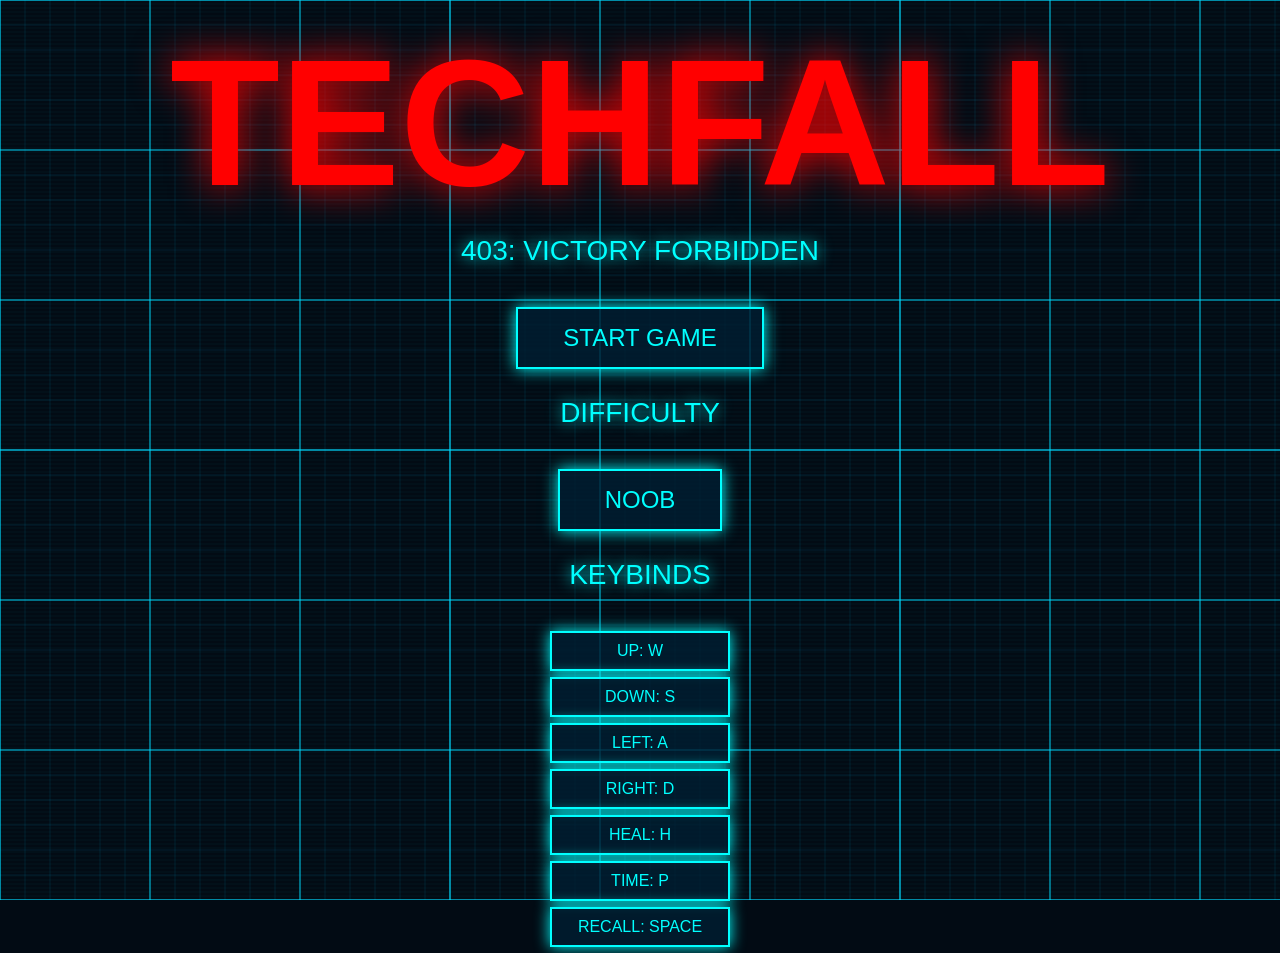
==== index.html @ cd37a472 "major updates" ====
<!DOCTYPE html>
<html>
<head>
  <meta charset="UTF-8">
  <title>TECH VS PLAYER</title>
  <link rel="stylesheet" href="intro.css">
</head>
<body>
  <canvas id="introCanvas"></canvas>

  <div class="intro-ui">
    <h1 class="title">TECHFALL</h1>
    <p class="subtitle">403: VICTORY FORBIDDEN</p>

    <button onclick="startGame()">START GAME</button>

  <div class="difficulty">
    <p  class="subtitle">DIFFICULTY</p>
    <button id="difficultyButton" onclick="cycleDifficulty()">
      NOOB
    </button>
  </div>

  <div class="keybinds">
  <p class="subtitle">KEYBINDS</p>

  <button class="keybind-button" data-action="up">UP: W</button>
  <button class="keybind-button" data-action="down">DOWN: S</button>
  <button class="keybind-button" data-action="left">LEFT: A</button>
  <button class="keybind-button" data-action="right">RIGHT: D</button>
  <button class="keybind-button" data-action="heal">HEAL: H</button>
  <button class="keybind-button" data-action="time">TIME: P</button>
  <button class="keybind-button" data-action="recall">RECALL: SPACE</button>
</div>

  </div>

  <script src="js/intro.js"></script>
</body>
</html>
---- intro.css ----
body {
  margin: 0;
  overflow: hidden;
  background: #020b14;
  font-family: Arial, sans-serif;
}

canvas {
  display: block;
}

#introCanvas {
  position: fixed;
  inset: 0;
  width: 100%;
  height: 100%;
  z-index: 0;
}

.intro-ui {
  position: relative;
  z-index: 1;
  text-align: center;
  margin-top: 8vh;
  color: cyan;
}

.title {
  color: red;
  font-size: 90px;
  text-shadow: 0 0 20px red;
  animation: dropIn 1.2s ease-out forwards;
}

.subtitle {
  font-size: 28px;
  color: cyan;
  text-shadow: 0 0 15px cyan;
  margin-bottom: 40px;
}

button {
  display: block;
  margin: 15px auto;
  padding: 15px 45px;
  font-size: 24px;
  color: cyan;
  background: rgba(0, 30, 50, 0.8);
  border: 2px solid cyan;
  cursor: pointer;
  box-shadow: 0 0 15px cyan;
  transition:
    transform 0.25s ease,
    box-shadow 0.25s ease,
    color 0.25s ease,
    border-color 0.25s ease,
    width 0.25s ease,
    font-size 0.25s ease;
}

button:hover {
  color: red;
  border-color: red;
  box-shadow: 0 0 25px red;
  transform: scale(1.08);
}

#optionsPanel {
  display: none;
  margin-top: 20px;
  font-size: 22px;
}

label {
  display: block;
  margin: 10px;
}

@keyframes dropIn {
  from {
    transform: translateY(-300px) scale(4);
    opacity: 0;
  }
  to {
    transform: translateY(0) scale(2);
    opacity: 1;
  }
}

.keybind-button {
  width: 180px;
  height: 40px;

  padding: 0;

  font-size: 16px;

  margin: 6px auto;

  white-space: nowrap;
  overflow: hidden;

  text-align: center;
}
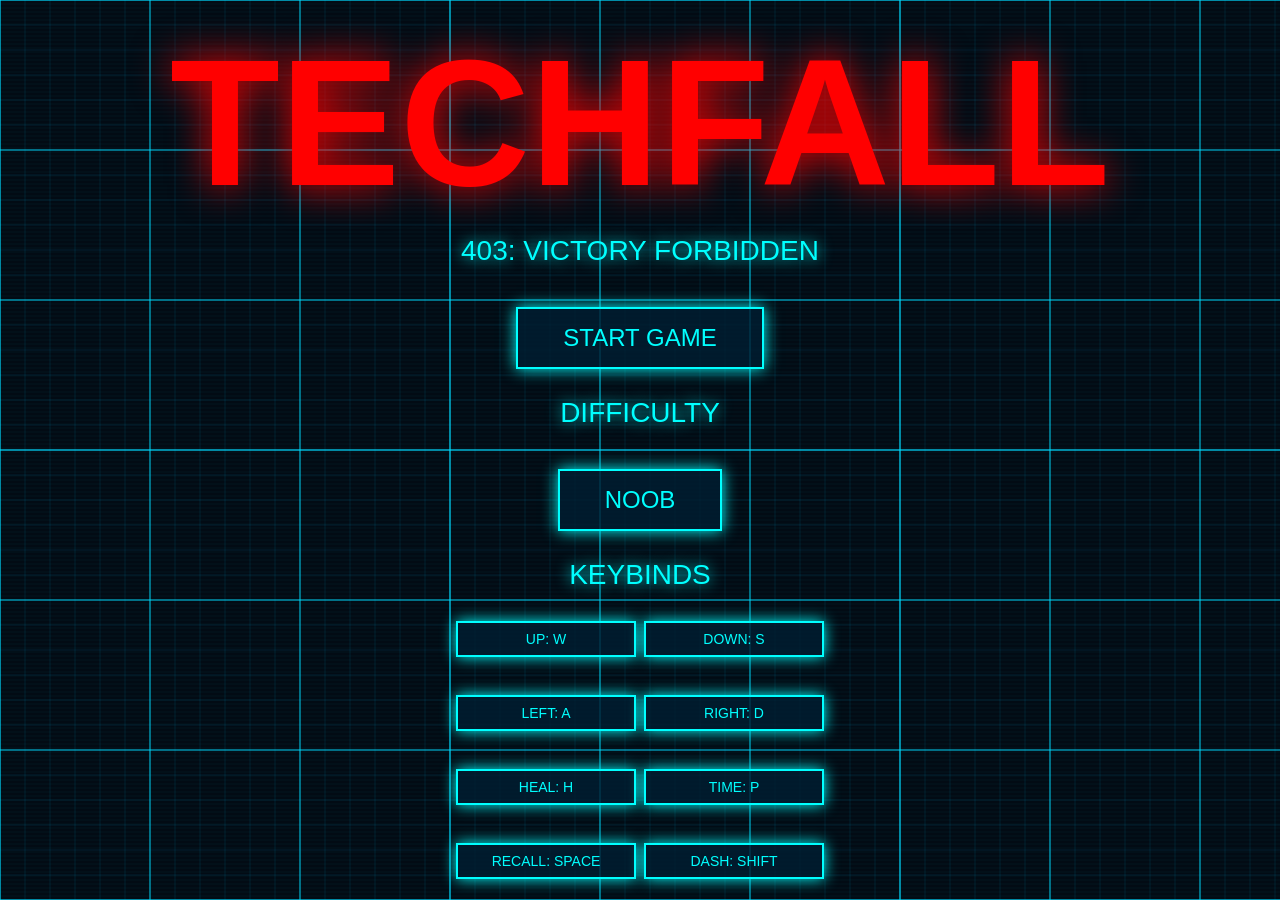
==== commit bede5b0c: "W" ====
--- a/index.html
+++ b/index.html
@@ -2,7 +2,7 @@
 <html>
 <head>
   <meta charset="UTF-8">
-  <title>TECH VS PLAYER</title>
+  <title>BOIS VS TECH</title>
   <link rel="stylesheet" href="intro.css">
 </head>
 <body>
@@ -22,16 +22,22 @@
   </div>
 
   <div class="keybinds">
-  <p class="subtitle">KEYBINDS</p>
+    <p class="subtitle">KEYBINDS</p>
 
-  <button class="keybind-button" data-action="up">UP: W</button>
-  <button class="keybind-button" data-action="down">DOWN: S</button>
-  <button class="keybind-button" data-action="left">LEFT: A</button>
-  <button class="keybind-button" data-action="right">RIGHT: D</button>
-  <button class="keybind-button" data-action="heal">HEAL: H</button>
-  <button class="keybind-button" data-action="time">TIME: P</button>
-  <button class="keybind-button" data-action="recall">RECALL: SPACE</button>
-</div>
+    <div class="keybind-grid">
+      <button class="keybind-button" data-action="up">UP: W</button>
+      <button class="keybind-button" data-action="down">DOWN: S</button>
+
+      <button class="keybind-button" data-action="left">LEFT: A</button>
+      <button class="keybind-button" data-action="right">RIGHT: D</button>
+
+      <button class="keybind-button" data-action="heal">HEAL: H</button>
+      <button class="keybind-button" data-action="time">TIME: P</button>
+
+      <button class="keybind-button" data-action="recall">RECALL: SPACE</button>
+      <button class="keybind-button" data-action="dash">DASH: SHIFT</button>
+    </div>
+  </div>
 
   </div>
 
--- a/intro.css
+++ b/intro.css
@@ -87,18 +87,26 @@
   }
 }
 
+.keybinds {
+  width: 400px;
+  margin: 0 auto;
+}
+
+.keybinds .subtitle {
+  text-align: center;
+  margin-bottom: 15px;
+}
+
+.keybind-grid {
+  display: grid;
+  grid-template-columns: repeat(2, 180px);
+  gap: 8px;
+  justify-content: center;
+}
+
 .keybind-button {
   width: 180px;
-  height: 40px;
-
+  height: 36px;
   padding: 0;
-
-  font-size: 16px;
-
-  margin: 6px auto;
-
-  white-space: nowrap;
-  overflow: hidden;
-
-  text-align: center;
-}
+  font-size: 14px;
+}
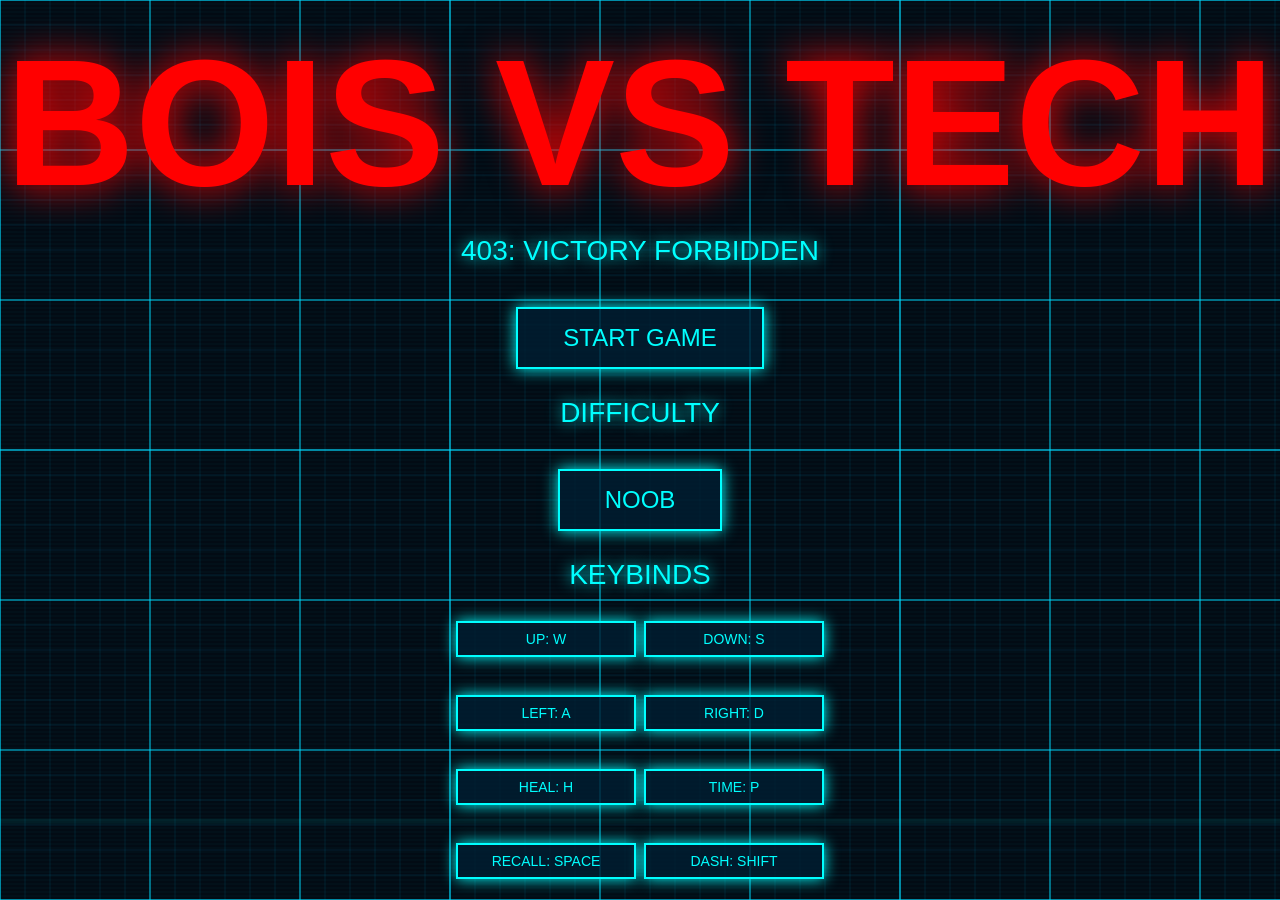
==== commit 4bdacd02: "change name" ====
--- a/index.html
+++ b/index.html
@@ -9,7 +9,7 @@
   <canvas id="introCanvas"></canvas>
 
   <div class="intro-ui">
-    <h1 class="title">TECHFALL</h1>
+    <h1 class="title">BOIS VS TECH</h1>
     <p class="subtitle">403: VICTORY FORBIDDEN</p>
 
     <button onclick="startGame()">START GAME</button>
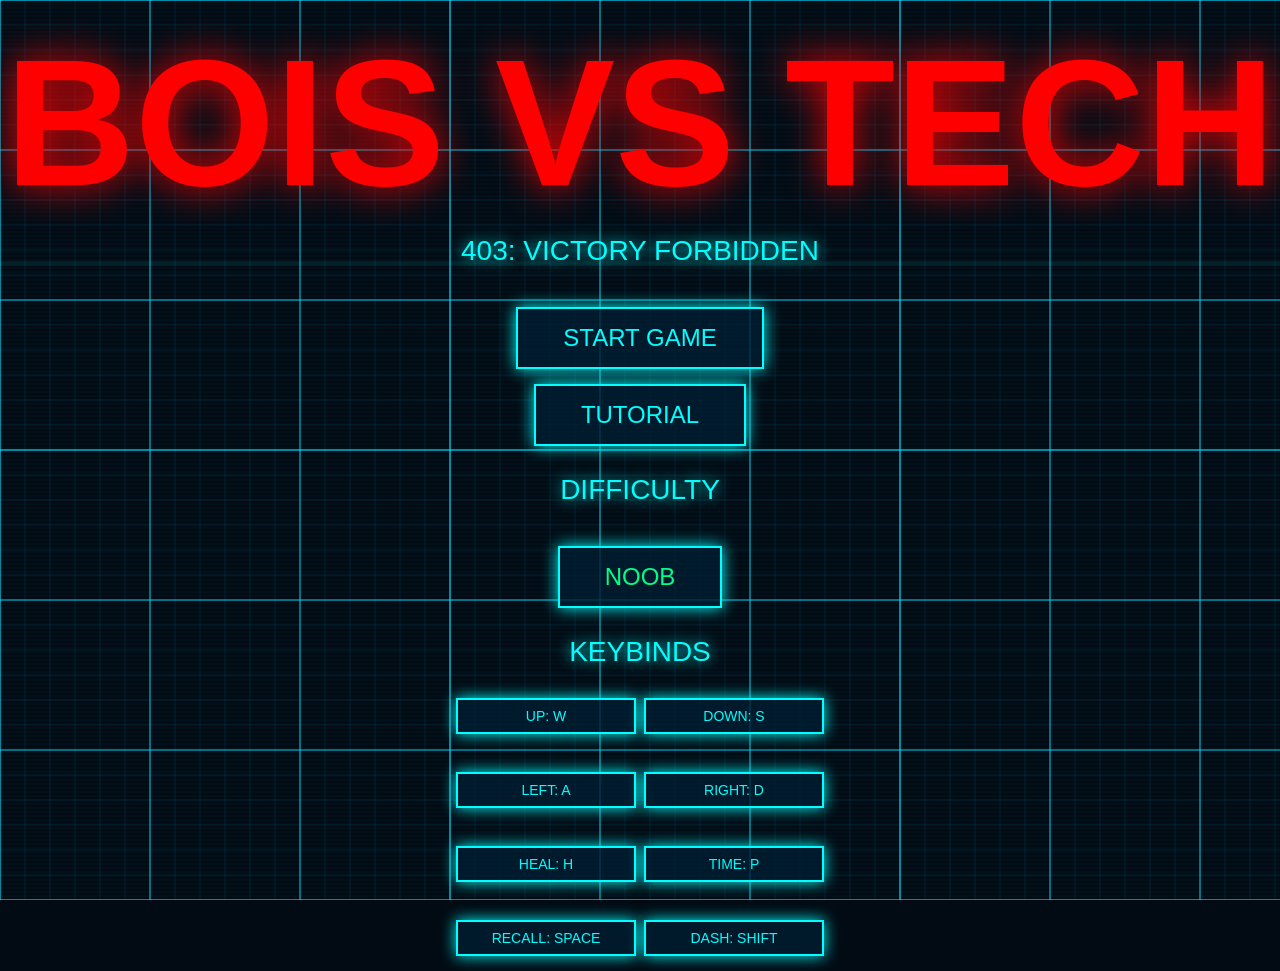
==== commit df0093bb: "stuff" ====
--- a/index.html
+++ b/index.html
@@ -13,6 +13,7 @@
     <p class="subtitle">403: VICTORY FORBIDDEN</p>
 
     <button onclick="startGame()">START GAME</button>
+    <button onclick="startTutorial()">TUTORIAL</button>
 
   <div class="difficulty">
     <p  class="subtitle">DIFFICULTY</p>
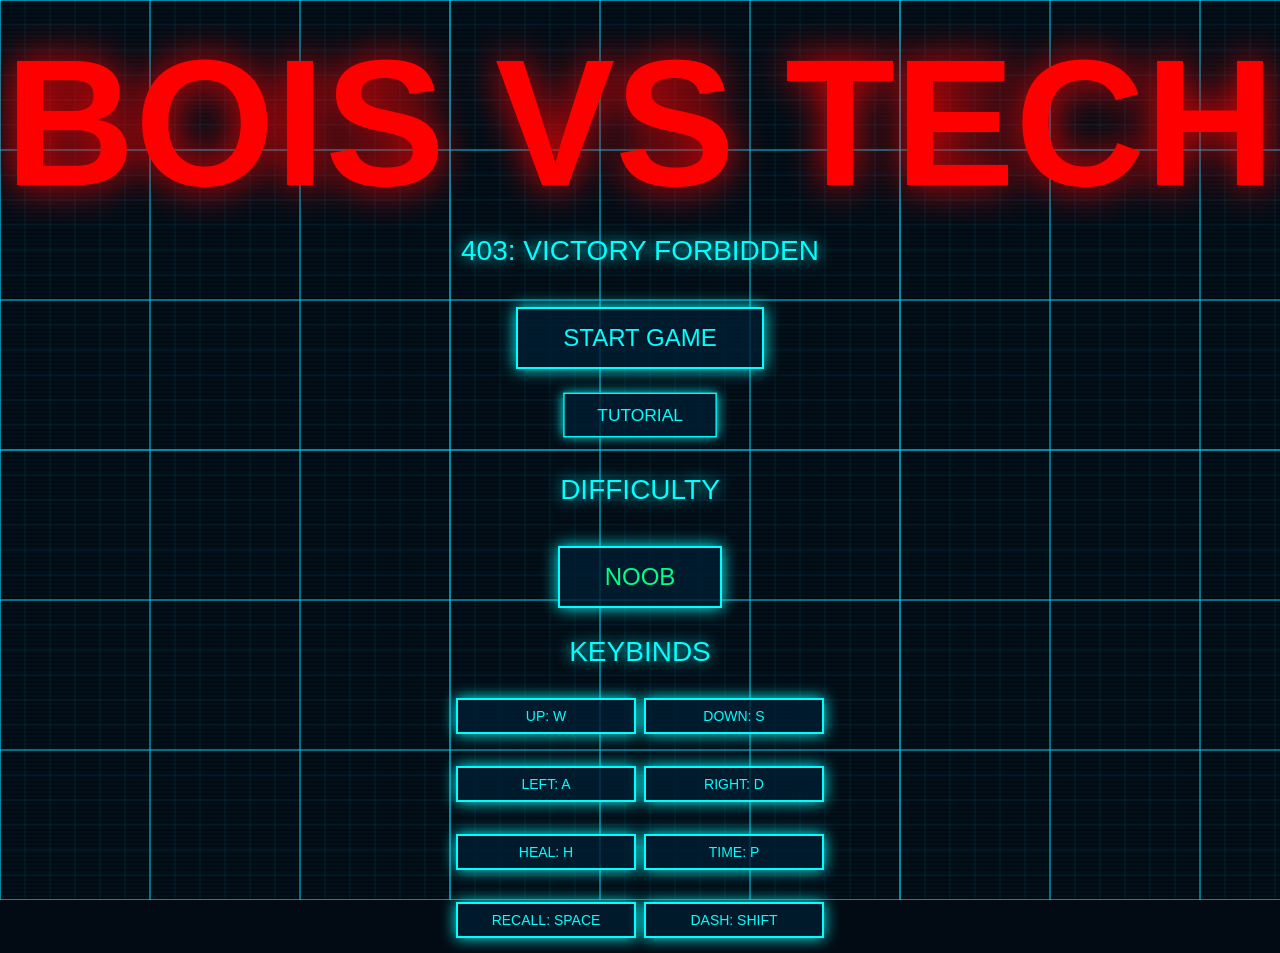
==== commit 758608db: "g" ====
--- a/index.html
+++ b/index.html
@@ -13,7 +13,7 @@
     <p class="subtitle">403: VICTORY FORBIDDEN</p>
 
     <button onclick="startGame()">START GAME</button>
-    <button onclick="startTutorial()">TUTORIAL</button>
+    <button onclick="startTutorial()" class = "small">TUTORIAL</button>
 
   <div class="difficulty">
     <p  class="subtitle">DIFFICULTY</p>
--- a/intro.css
+++ b/intro.css
@@ -37,6 +37,10 @@
   color: cyan;
   text-shadow: 0 0 15px cyan;
   margin-bottom: 40px;
+}
+
+.small {
+  transform: scale(0.725);
 }
 
 button {
@@ -100,7 +104,8 @@
 .keybind-grid {
   display: grid;
   grid-template-columns: repeat(2, 180px);
-  gap: 8px;
+  column-gap: 8px;
+  row-gap: 2px;
   justify-content: center;
 }
 
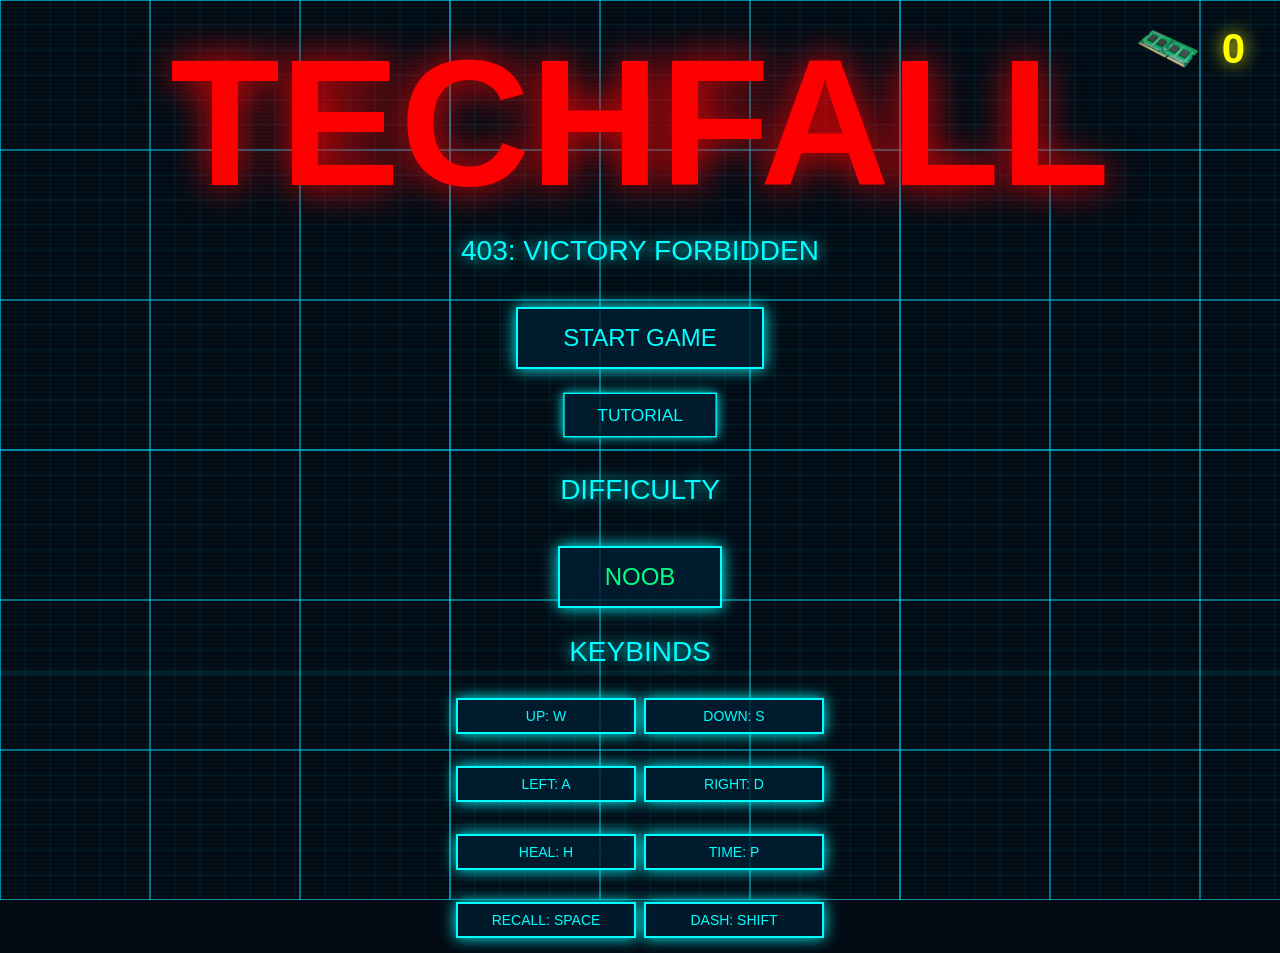
==== commit a420e256: "RAM IMPLEMENTATION" ====
--- a/index.html
+++ b/index.html
@@ -9,7 +9,11 @@
   <canvas id="introCanvas"></canvas>
 
   <div class="intro-ui">
-    <h1 class="title">BOIS VS TECH</h1>
+    <div id="ramCounter">
+    <img src="how-to-install-ram-one-a-motherboard-hero156711117076644-removebg-preview.png">
+    <span id="ramAmount">0</span>
+  </div>
+    <h1 class="title">TECHFALL</h1>
     <p class="subtitle">403: VICTORY FORBIDDEN</p>
 
     <button onclick="startGame()">START GAME</button>
--- a/intro.css
+++ b/intro.css
@@ -41,6 +41,13 @@
 
 .small {
   transform: scale(0.725);
+}
+
+.small:hover {
+  color: red;
+  border-color: red;
+  box-shadow: 0 0 25px red;
+  transform: scale(0.9);
 }
 
 button {
@@ -114,4 +121,27 @@
   height: 36px;
   padding: 0;
   font-size: 14px;
+}
+
+#ramCounter {
+  position: fixed;
+  top: 25px;
+  right: 35px;
+  display: flex;
+  align-items: center;
+  gap: 12px;
+
+  font-size: 42px;
+  font-weight: bold;
+  color: yellow;
+  text-shadow: 0 0 18px yellow;
+
+  pointer-events: none;
+  z-index: 10;
+}
+
+#ramCounter img {
+  width: 84px;
+  height: 48px;
+  object-fit: contain;
 }
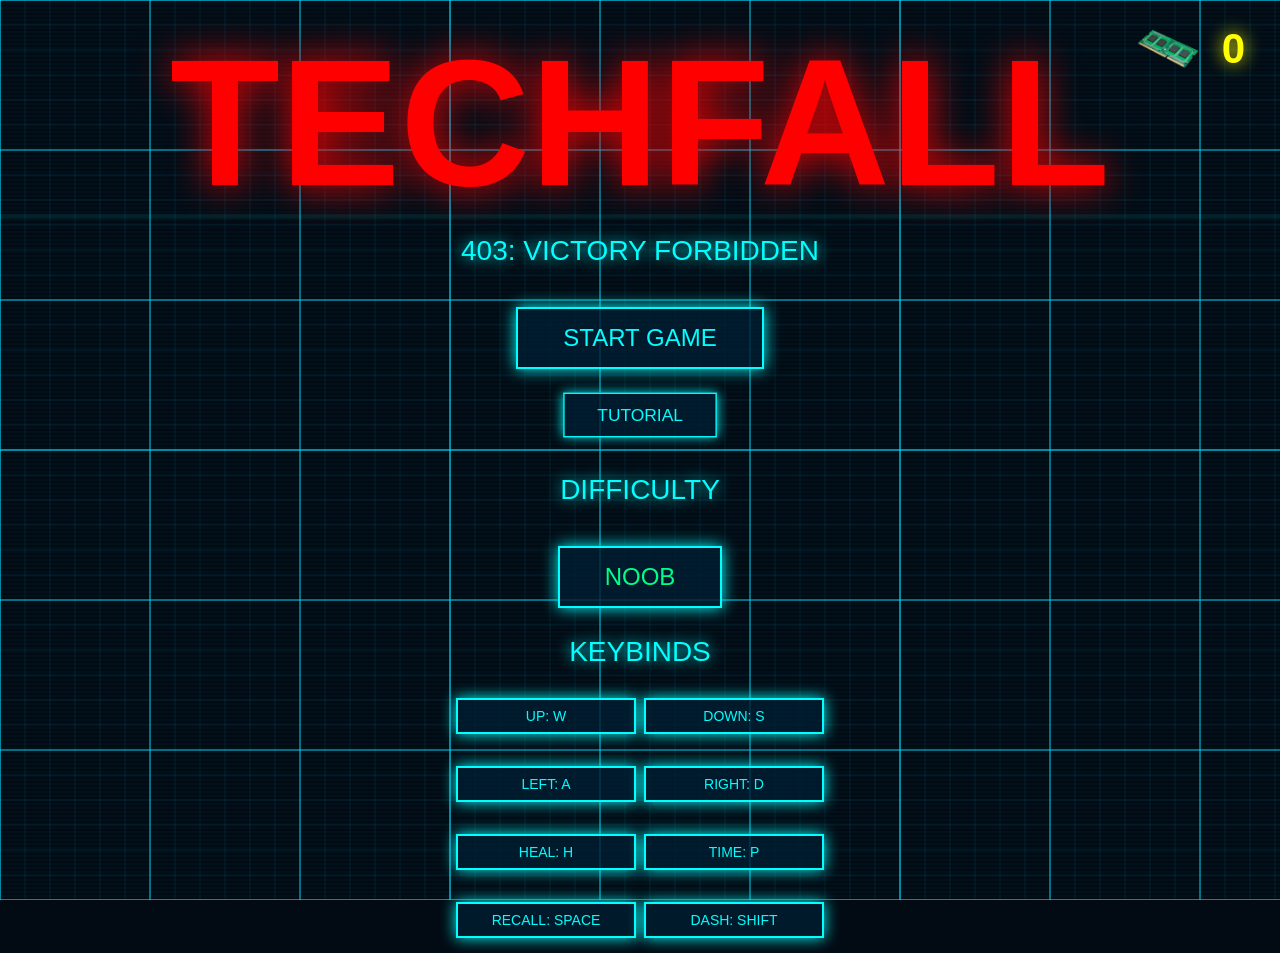
==== commit aada24a9: "W CHANGE, UNITE ALL HTML" ====
--- a/index.html
+++ b/index.html
@@ -2,50 +2,13 @@
 <html>
 <head>
   <meta charset="UTF-8">
-  <title>BOIS VS TECH</title>
-  <link rel="stylesheet" href="intro.css">
+  <title>TECHFALL</title>
+
+  <link id="pageStyle" rel="stylesheet" href="intro.css">
 </head>
 <body>
-  <canvas id="introCanvas"></canvas>
+  <div id="app"></div>
 
-  <div class="intro-ui">
-    <div id="ramCounter">
-    <img src="how-to-install-ram-one-a-motherboard-hero156711117076644-removebg-preview.png">
-    <span id="ramAmount">0</span>
-  </div>
-    <h1 class="title">TECHFALL</h1>
-    <p class="subtitle">403: VICTORY FORBIDDEN</p>
-
-    <button onclick="startGame()">START GAME</button>
-    <button onclick="startTutorial()" class = "small">TUTORIAL</button>
-
-  <div class="difficulty">
-    <p  class="subtitle">DIFFICULTY</p>
-    <button id="difficultyButton" onclick="cycleDifficulty()">
-      NOOB
-    </button>
-  </div>
-
-  <div class="keybinds">
-    <p class="subtitle">KEYBINDS</p>
-
-    <div class="keybind-grid">
-      <button class="keybind-button" data-action="up">UP: W</button>
-      <button class="keybind-button" data-action="down">DOWN: S</button>
-
-      <button class="keybind-button" data-action="left">LEFT: A</button>
-      <button class="keybind-button" data-action="right">RIGHT: D</button>
-
-      <button class="keybind-button" data-action="heal">HEAL: H</button>
-      <button class="keybind-button" data-action="time">TIME: P</button>
-
-      <button class="keybind-button" data-action="recall">RECALL: SPACE</button>
-      <button class="keybind-button" data-action="dash">DASH: SHIFT</button>
-    </div>
-  </div>
-
-  </div>
-
-  <script src="js/intro.js"></script>
+  <script src="js/loader.js"></script>
 </body>
 </html>
